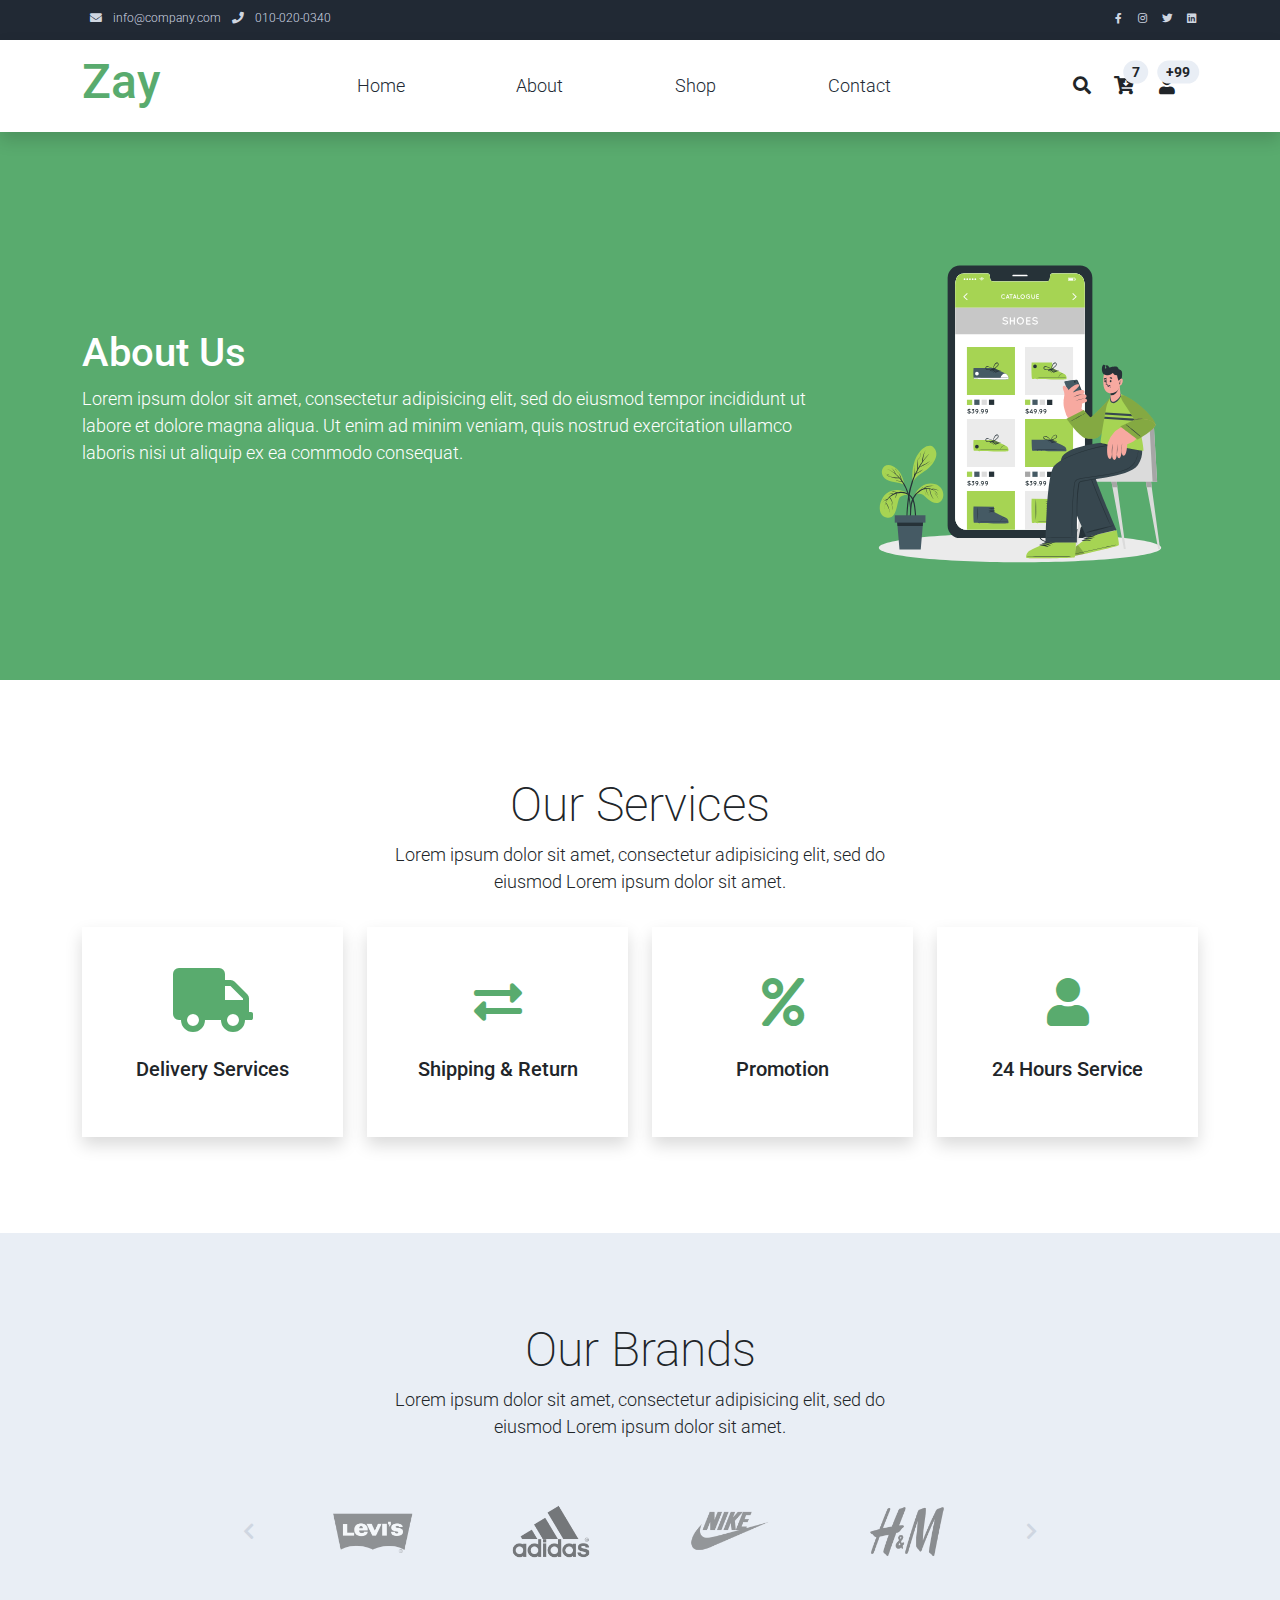
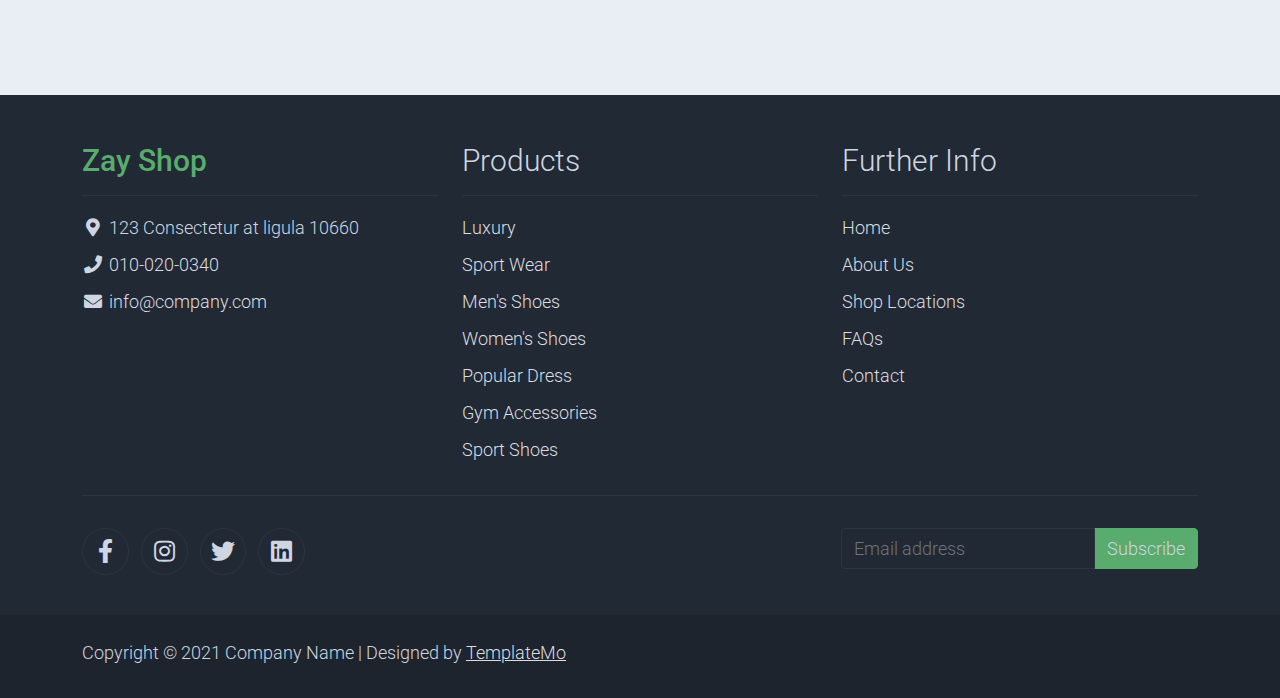
==== about.html @ 3b0a5063 "website" ====
<!DOCTYPE html>
<html lang="en">

<head>
    <title>Zay Shop - About Page</title>
    <meta charset="utf-8">
    <meta name="viewport" content="width=device-width, initial-scale=1">

    <link rel="apple-touch-icon" href="assets/img/apple-icon.png">
    <link rel="shortcut icon" type="image/x-icon" href="assets/img/favicon.ico">

    <link rel="stylesheet" href="assets/css/bootstrap.min.css">
    <link rel="stylesheet" href="assets/css/templatemo.css">
    <link rel="stylesheet" href="assets/css/custom.css">

    <!-- Load fonts style after rendering the layout styles -->
    <link rel="stylesheet" href="https://fonts.googleapis.com/css2?family=Roboto:wght@100;200;300;400;500;700;900&display=swap">
    <link rel="stylesheet" href="assets/css/fontawesome.min.css">
<!--
    
TemplateMo 559 Zay Shop

https://templatemo.com/tm-559-zay-shop

-->
</head>

<body>
    <!-- Start Top Nav -->
    <nav class="navbar navbar-expand-lg bg-dark navbar-light d-none d-lg-block" id="templatemo_nav_top">
        <div class="container text-light">
            <div class="w-100 d-flex justify-content-between">
                <div>
                    <i class="fa fa-envelope mx-2"></i>
                    <a class="navbar-sm-brand text-light text-decoration-none" href="mailto:info@company.com">info@company.com</a>
                    <i class="fa fa-phone mx-2"></i>
                    <a class="navbar-sm-brand text-light text-decoration-none" href="tel:010-020-0340">010-020-0340</a>
                </div>
                <div>
                    <a class="text-light" href="https://fb.com/templatemo" target="_blank" rel="sponsored"><i class="fab fa-facebook-f fa-sm fa-fw me-2"></i></a>
                    <a class="text-light" href="https://www.instagram.com/" target="_blank"><i class="fab fa-instagram fa-sm fa-fw me-2"></i></a>
                    <a class="text-light" href="https://twitter.com/" target="_blank"><i class="fab fa-twitter fa-sm fa-fw me-2"></i></a>
                    <a class="text-light" href="https://www.linkedin.com/" target="_blank"><i class="fab fa-linkedin fa-sm fa-fw"></i></a>
                </div>
            </div>
        </div>
    </nav>
    <!-- Close Top Nav -->


    <!-- Header -->
    <nav class="navbar navbar-expand-lg navbar-light shadow">
        <div class="container d-flex justify-content-between align-items-center">

            <a class="navbar-brand text-success logo h1 align-self-center" href="index.html">
                Zay
            </a>

            <button class="navbar-toggler border-0" type="button" data-bs-toggle="collapse" data-bs-target="#templatemo_main_nav" aria-controls="navbarSupportedContent" aria-expanded="false" aria-label="Toggle navigation">
                <span class="navbar-toggler-icon"></span>
            </button>

            <div class="align-self-center collapse navbar-collapse flex-fill  d-lg-flex justify-content-lg-between" id="templatemo_main_nav">
                <div class="flex-fill">
                    <ul class="nav navbar-nav d-flex justify-content-between mx-lg-auto">
                        <li class="nav-item">
                            <a class="nav-link" href="index.html">Home</a>
                        </li>
                        <li class="nav-item">
                            <a class="nav-link" href="about.html">About</a>
                        </li>
                        <li class="nav-item">
                            <a class="nav-link" href="shop.html">Shop</a>
                        </li>
                        <li class="nav-item">
                            <a class="nav-link" href="contact.html">Contact</a>
                        </li>
                    </ul>
                </div>
                <div class="navbar align-self-center d-flex">
                    <div class="d-lg-none flex-sm-fill mt-3 mb-4 col-7 col-sm-auto pr-3">
                        <div class="input-group">
                            <input type="text" class="form-control" id="inputMobileSearch" placeholder="Search ...">
                            <div class="input-group-text">
                                <i class="fa fa-fw fa-search"></i>
                            </div>
                        </div>
                    </div>
                    <a class="nav-icon d-none d-lg-inline" href="#" data-bs-toggle="modal" data-bs-target="#templatemo_search">
                        <i class="fa fa-fw fa-search text-dark mr-2"></i>
                    </a>
                    <a class="nav-icon position-relative text-decoration-none" href="#">
                        <i class="fa fa-fw fa-cart-arrow-down text-dark mr-1"></i>
                        <span class="position-absolute top-0 left-100 translate-middle badge rounded-pill bg-light text-dark">7</span>
                    </a>
                    <a class="nav-icon position-relative text-decoration-none" href="#">
                        <i class="fa fa-fw fa-user text-dark mr-3"></i>
                        <span class="position-absolute top-0 left-100 translate-middle badge rounded-pill bg-light text-dark">+99</span>
                    </a>
                </div>
            </div>

        </div>
    </nav>
    <!-- Close Header -->

    <!-- Modal -->
    <div class="modal fade bg-white" id="templatemo_search" tabindex="-1" role="dialog" aria-labelledby="exampleModalLabel" aria-hidden="true">
        <div class="modal-dialog modal-lg" role="document">
            <div class="w-100 pt-1 mb-5 text-right">
                <button type="button" class="btn-close" data-bs-dismiss="modal" aria-label="Close"></button>
            </div>
            <form action="" method="get" class="modal-content modal-body border-0 p-0">
                <div class="input-group mb-2">
                    <input type="text" class="form-control" id="inputModalSearch" name="q" placeholder="Search ...">
                    <button type="submit" class="input-group-text bg-success text-light">
                        <i class="fa fa-fw fa-search text-white"></i>
                    </button>
                </div>
            </form>
        </div>
    </div>



    <section class="bg-success py-5">
        <div class="container">
            <div class="row align-items-center py-5">
                <div class="col-md-8 text-white">
                    <h1>About Us</h1>
                    <p>
                        Lorem ipsum dolor sit amet, consectetur adipisicing elit, sed do eiusmod
                        tempor incididunt ut labore et dolore magna aliqua. Ut enim ad minim veniam,
                        quis nostrud exercitation ullamco laboris nisi ut aliquip ex ea commodo consequat.
                    </p>
                </div>
                <div class="col-md-4">
                    <img src="assets/img/about-hero.svg" alt="About Hero">
                </div>
            </div>
        </div>
    </section>
    <!-- Close Banner -->

    <!-- Start Section -->
    <section class="container py-5">
        <div class="row text-center pt-5 pb-3">
            <div class="col-lg-6 m-auto">
                <h1 class="h1">Our Services</h1>
                <p>
                    Lorem ipsum dolor sit amet, consectetur adipisicing elit, sed do eiusmod
                    Lorem ipsum dolor sit amet.
                </p>
            </div>
        </div>
        <div class="row">

            <div class="col-md-6 col-lg-3 pb-5">
                <div class="h-100 py-5 services-icon-wap shadow">
                    <div class="h1 text-success text-center"><i class="fa fa-truck fa-lg"></i></div>
                    <h2 class="h5 mt-4 text-center">Delivery Services</h2>
                </div>
            </div>

            <div class="col-md-6 col-lg-3 pb-5">
                <div class="h-100 py-5 services-icon-wap shadow">
                    <div class="h1 text-success text-center"><i class="fas fa-exchange-alt"></i></div>
                    <h2 class="h5 mt-4 text-center">Shipping & Return</h2>
                </div>
            </div>

            <div class="col-md-6 col-lg-3 pb-5">
                <div class="h-100 py-5 services-icon-wap shadow">
                    <div class="h1 text-success text-center"><i class="fa fa-percent"></i></div>
                    <h2 class="h5 mt-4 text-center">Promotion</h2>
                </div>
            </div>

            <div class="col-md-6 col-lg-3 pb-5">
                <div class="h-100 py-5 services-icon-wap shadow">
                    <div class="h1 text-success text-center"><i class="fa fa-user"></i></div>
                    <h2 class="h5 mt-4 text-center">24 Hours Service</h2>
                </div>
            </div>
        </div>
    </section>
    <!-- End Section -->

    <!-- Start Brands -->
    <section class="bg-light py-5">
        <div class="container my-4">
            <div class="row text-center py-3">
                <div class="col-lg-6 m-auto">
                    <h1 class="h1">Our Brands</h1>
                    <p>
                        Lorem ipsum dolor sit amet, consectetur adipisicing elit, sed do eiusmod
                        Lorem ipsum dolor sit amet.
                    </p>
                </div>
                <div class="col-lg-9 m-auto tempaltemo-carousel">
                    <div class="row d-flex flex-row">
                        <!--Controls-->
                        <div class="col-1 align-self-center">
                            <a class="h1" href="#templatemo-slide-brand" role="button" data-bs-slide="prev">
                                <i class="text-light fas fa-chevron-left"></i>
                            </a>
                        </div>
                        <!--End Controls-->

                        <!--Carousel Wrapper-->
                        <div class="col">
                            <div class="carousel slide carousel-multi-item pt-2 pt-md-0" id="templatemo-slide-brand" data-bs-ride="carousel">
                                <!--Slides-->
                                <div class="carousel-inner product-links-wap" role="listbox">

                                    <!--First slide-->
                                    <div class="carousel-item active">
                                        <div class="row">
                                            <div class="col-3 p-md-5">
                                                <a href="#"><img class="img-fluid brand-img" src="assets/img/brand_01.png" alt="Brand Logo"></a>
                                            </div>
                                            <div class="col-3 p-md-5">
                                                <a href="#"><img class="img-fluid brand-img" src="assets/img/brand_02.png" alt="Brand Logo"></a>
                                            </div>
                                            <div class="col-3 p-md-5">
                                                <a href="#"><img class="img-fluid brand-img" src="assets/img/brand_03.png" alt="Brand Logo"></a>
                                            </div>
                                            <div class="col-3 p-md-5">
                                                <a href="#"><img class="img-fluid brand-img" src="assets/img/brand_04.png" alt="Brand Logo"></a>
                                            </div>
                                        </div>
                                    </div>
                                    <!--End First slide-->

                                    <!--Second slide-->
                                    <div class="carousel-item">
                                        <div class="row">
                                            <div class="col-3 p-md-5">
                                                <a href="#"><img class="img-fluid brand-img" src="assets/img/brand_01.png" alt="Brand Logo"></a>
                                            </div>
                                            <div class="col-3 p-md-5">
                                                <a href="#"><img class="img-fluid brand-img" src="assets/img/brand_02.png" alt="Brand Logo"></a>
                                            </div>
                                            <div class="col-3 p-md-5">
                                                <a href="#"><img class="img-fluid brand-img" src="assets/img/brand_03.png" alt="Brand Logo"></a>
                                            </div>
                                            <div class="col-3 p-md-5">
                                                <a href="#"><img class="img-fluid brand-img" src="assets/img/brand_04.png" alt="Brand Logo"></a>
                                            </div>
                                        </div>
                                    </div>
                                    <!--End Second slide-->

                                    <!--Third slide-->
                                    <div class="carousel-item">
                                        <div class="row">
                                            <div class="col-3 p-md-5">
                                                <a href="#"><img class="img-fluid brand-img" src="assets/img/brand_01.png" alt="Brand Logo"></a>
                                            </div>
                                            <div class="col-3 p-md-5">
                                                <a href="#"><img class="img-fluid brand-img" src="assets/img/brand_02.png" alt="Brand Logo"></a>
                                            </div>
                                            <div class="col-3 p-md-5">
                                                <a href="#"><img class="img-fluid brand-img" src="assets/img/brand_03.png" alt="Brand Logo"></a>
                                            </div>
                                            <div class="col-3 p-md-5">
                                                <a href="#"><img class="img-fluid brand-img" src="assets/img/brand_04.png" alt="Brand Logo"></a>
                                            </div>
                                        </div>
                                    </div>
                                    <!--End Third slide-->

                                </div>
                                <!--End Slides-->
                            </div>
                        </div>
                        <!--End Carousel Wrapper-->

                        <!--Controls-->
                        <div class="col-1 align-self-center">
                            <a class="h1" href="#templatemo-slide-brand" role="button" data-bs-slide="next">
                                <i class="text-light fas fa-chevron-right"></i>
                            </a>
                        </div>
                        <!--End Controls-->
                    </div>
                </div>
            </div>
        </div>
    </section>
    <!--End Brands-->


    <!-- Start Footer -->
    <footer class="bg-dark" id="tempaltemo_footer">
        <div class="container">
            <div class="row">

                <div class="col-md-4 pt-5">
                    <h2 class="h2 text-success border-bottom pb-3 border-light logo">Zay Shop</h2>
                    <ul class="list-unstyled text-light footer-link-list">
                        <li>
                            <i class="fas fa-map-marker-alt fa-fw"></i>
                            123 Consectetur at ligula 10660
                        </li>
                        <li>
                            <i class="fa fa-phone fa-fw"></i>
                            <a class="text-decoration-none" href="tel:010-020-0340">010-020-0340</a>
                        </li>
                        <li>
                            <i class="fa fa-envelope fa-fw"></i>
                            <a class="text-decoration-none" href="mailto:info@company.com">info@company.com</a>
                        </li>
                    </ul>
                </div>

                <div class="col-md-4 pt-5">
                    <h2 class="h2 text-light border-bottom pb-3 border-light">Products</h2>
                    <ul class="list-unstyled text-light footer-link-list">
                        <li><a class="text-decoration-none" href="#">Luxury</a></li>
                        <li><a class="text-decoration-none" href="#">Sport Wear</a></li>
                        <li><a class="text-decoration-none" href="#">Men's Shoes</a></li>
                        <li><a class="text-decoration-none" href="#">Women's Shoes</a></li>
                        <li><a class="text-decoration-none" href="#">Popular Dress</a></li>
                        <li><a class="text-decoration-none" href="#">Gym Accessories</a></li>
                        <li><a class="text-decoration-none" href="#">Sport Shoes</a></li>
                    </ul>
                </div>

                <div class="col-md-4 pt-5">
                    <h2 class="h2 text-light border-bottom pb-3 border-light">Further Info</h2>
                    <ul class="list-unstyled text-light footer-link-list">
                        <li><a class="text-decoration-none" href="#">Home</a></li>
                        <li><a class="text-decoration-none" href="#">About Us</a></li>
                        <li><a class="text-decoration-none" href="#">Shop Locations</a></li>
                        <li><a class="text-decoration-none" href="#">FAQs</a></li>
                        <li><a class="text-decoration-none" href="#">Contact</a></li>
                    </ul>
                </div>

            </div>

            <div class="row text-light mb-4">
                <div class="col-12 mb-3">
                    <div class="w-100 my-3 border-top border-light"></div>
                </div>
                <div class="col-auto me-auto">
                    <ul class="list-inline text-left footer-icons">
                        <li class="list-inline-item border border-light rounded-circle text-center">
                            <a rel="nofollow" class="text-light text-decoration-none" target="_blank" href="http://fb.com/templatemo"><i class="fab fa-facebook-f fa-lg fa-fw"></i></a>
                        </li>
                        <li class="list-inline-item border border-light rounded-circle text-center">
                            <a class="text-light text-decoration-none" target="_blank" href="https://www.instagram.com/"><i class="fab fa-instagram fa-lg fa-fw"></i></a>
                        </li>
                        <li class="list-inline-item border border-light rounded-circle text-center">
                            <a class="text-light text-decoration-none" target="_blank" href="https://twitter.com/"><i class="fab fa-twitter fa-lg fa-fw"></i></a>
                        </li>
                        <li class="list-inline-item border border-light rounded-circle text-center">
                            <a class="text-light text-decoration-none" target="_blank" href="https://www.linkedin.com/"><i class="fab fa-linkedin fa-lg fa-fw"></i></a>
                        </li>
                    </ul>
                </div>
                <div class="col-auto">
                    <label class="sr-only" for="subscribeEmail">Email address</label>
                    <div class="input-group mb-2">
                        <input type="text" class="form-control bg-dark border-light" id="subscribeEmail" placeholder="Email address">
                        <div class="input-group-text btn-success text-light">Subscribe</div>
                    </div>
                </div>
            </div>
        </div>

        <div class="w-100 bg-black py-3">
            <div class="container">
                <div class="row pt-2">
                    <div class="col-12">
                        <p class="text-left text-light">
                            Copyright &copy; 2021 Company Name 
                            | Designed by <a rel="sponsored" href="https://templatemo.com/page/1" target="_blank">TemplateMo</a>
                        </p>
                    </div>
                </div>
            </div>
        </div>

    </footer>
    <!-- End Footer -->

    <!-- Start Script -->
    <script src="assets/js/jquery-1.11.0.min.js"></script>
    <script src="assets/js/jquery-migrate-1.2.1.min.js"></script>
    <script src="assets/js/bootstrap.bundle.min.js"></script>
    <script src="assets/js/templatemo.js"></script>
    <script src="assets/js/custom.js"></script>
    <!-- End Script -->
</body>

</html>
---- assets/css/templatemo.css ----
/*

TemplateMo 559 Zay Shop

https://templatemo.com/tm-559-zay-shop

---------------------------------------------
Table of contents
------------------------------------------------
1. Typography
2. General
3. Nav
4. Hero Carousel
5. Accordion
6. Shop
7. Product
8. Carousel Hero
9. Carousel Brand
10. Services
11. Contact map
12. Footer
13. Small devices (landscape phones, 576px and up)
14. Medium devices (tablets, 768px and up)
15. Large devices (desktops, 992px and up)
16. Extra large devices (large desktops, 1200px and up)
--------------------------------------------- */




/* Typography */
body, ul, li, p, a, label, input, div {
  font-family: 'Roboto', sans-serif;
  font-size: 18px !important;
  font-weight: 300 !important;
}
.h1 {
  font-family: 'Roboto', sans-serif;
  font-size: 48px !important;
  font-weight: 200 !important;
}
.h2 {
  font-family: 'Roboto', sans-serif;
  font-size: 30px !important;
  font-weight: 300;
}
.h3 {
  font-family: 'Roboto', sans-serif;
  font-size: 22px !important;
}
/* General */
.logo { font-weight: 500 !important;}
.text-warning {  color: #ede861 !important;}
.text-muted { color: #bcbcbc !important;}
.text-success { color: #59ab6e !important;}
.text-light { color: #cfd6e1 !important;}
.bg-dark { background-color: #212934 !important;}
.bg-light { background-color: #e9eef5 !important;}
.bg-black { background-color: #1d242d !important;}
.bg-success { background-color: #59ab6e !important;}
.btn-success {
  background-color: #59ab6e !important;
  border-color: #56ae6c !important;
}
.pagination .page-link:hover {color: #000;}
.pagination .page-link:hover, .pagination .page-link.active {
  background-color: #69bb7e;
  color: #fff;
}
/* Nav */
#templatemo_nav_top { min-height: 40px;}
#templatemo_nav_top * { font-size: .9em !important;}
#templatemo_main_nav a { color: #212934;}
#templatemo_main_nav a:hover { color: #69bb7e;}
#templatemo_main_nav .navbar .nav-icon { margin-right: 20px;}

/* Hero Carousel */
#template-mo-zay-hero-carousel { background: #efefef !important;}
/* Accordion */
.templatemo-accordion a { color: #000;}
.templatemo-accordion a:hover { color: #333d4a;}
/* Shop */
.shop-top-menu a:hover { color: #69bb7e !important;}
/* Product */
.product-wap { box-shadow: 0px 5px 10px 0px rgba(0, 0, 0, 0.10);}
.product-wap .product-color-dot.color-dot-red { background:#f71515;}
.product-wap .product-color-dot.color-dot-blue { background:#6db4fe;}
.product-wap .product-color-dot.color-dot-black { background:#000000;}
.product-wap .product-color-dot.color-dot-light { background:#e0e0e0;}
.product-wap .product-color-dot.color-dot-green { background:#0bff7e;}
.card.product-wap .card .product-overlay {
  background: rgba(0,0,0,.2);
  visibility: hidden;
  opacity: 0;
  transition: .3s;
}
.card.product-wap:hover .card .product-overlay {
  visibility: visible;
  opacity: 1;
}
.card.product-wap a { color: #000;}
#carousel-related-product .slick-slide:focus { outline: none !important;}
#carousel-related-product .slick-dots li button:before {
  font-size: 15px;
  margin-top: 20px;
}
/* Brand */
.brand-img {
  filter: grayscale(100%);
  opacity: 0.5;
  transition: .5s;
}
.brand-img:hover {
  filter: grayscale(0%);
  opacity: 1;
}
/* Carousel Hero */
#template-mo-zay-hero-carousel .carousel-indicators li {
  margin-top: -50px;
  background-color: #59ab6e;
}
#template-mo-zay-hero-carousel .carousel-control-next i,
#template-mo-zay-hero-carousel .carousel-control-prev i {
  color: #59ab6e !important;
  font-size: 2.8em !important;
}
/* Carousel Brand */
.tempaltemo-carousel .h1 {
  font-size: .5em !important;
  color: #000 !important;
}
/* Services */
.services-icon-wap {transition: .3s;}
.services-icon-wap:hover, .services-icon-wap:hover i {color: #fff;}
.services-icon-wap:hover {background: #69bb7e;}
/* Contact map */
.leaflet-control a, .leaflet-control { font-size: 10px !important;}
.form-control { border: 1px solid #e8e8e8;}
/* Footer */
#tempaltemo_footer a { color: #dcdde1;}
#tempaltemo_footer a:hover { color: #68bb7d;}
#tempaltemo_footer ul.footer-link-list li { padding-top: 10px;}
#tempaltemo_footer ul.footer-icons li {
  width: 2.6em;
  height: 2.6em;
  line-height: 2.6em;
}
#tempaltemo_footer ul.footer-icons li:hover {
  background-color: #cfd6e1;
  transition: .5s;
}
#tempaltemo_footer ul.footer-icons li:hover i {
  color: #212934;
  transition: .5s;
}
#tempaltemo_footer .border-light { border-color: #2d343f !important;}
/*
// Extra small devices (portrait phones, less than 576px)
// No media query since this is the default in Bootstrap
*/
/* Small devices (landscape phones, 576px and up)*/
.product-wap .h3, .product-wap li, .product-wap i, .product-wap p {
  font-size: 12px !important;
}
.product-wap .product-color-dot {
  width: 6px;
  height: 6px;
}

@media (min-width: 576px) {
  .tempaltemo-carousel .h1 { font-size: 1em !important;}
}

/*// Medium devices (tablets, 768px and up)*/
@media (min-width: 768px) {
  #templatemo_main_nav .navbar-nav {max-width: 450px;}
 }

/* Large devices (desktops, 992px and up)*/
@media (min-width: 992px) {
  #templatemo_main_nav .navbar-nav {max-width: 550px;}
  #template-mo-zay-hero-carousel .carousel-item {min-height: 30rem !important;}
  .product-wap .h3, .product-wap li, .product-wap i, .product-wap p {font-size: 18px !important;}
  .product-wap .product-color-dot {
    width: 12px;
    height: 12px;
  }
}

/* Extra large devices (large desktops, 1200px and up)*/
@media (min-width: 1200px) {}
---- assets/css/custom.css ----
/*
Custom Css
*/
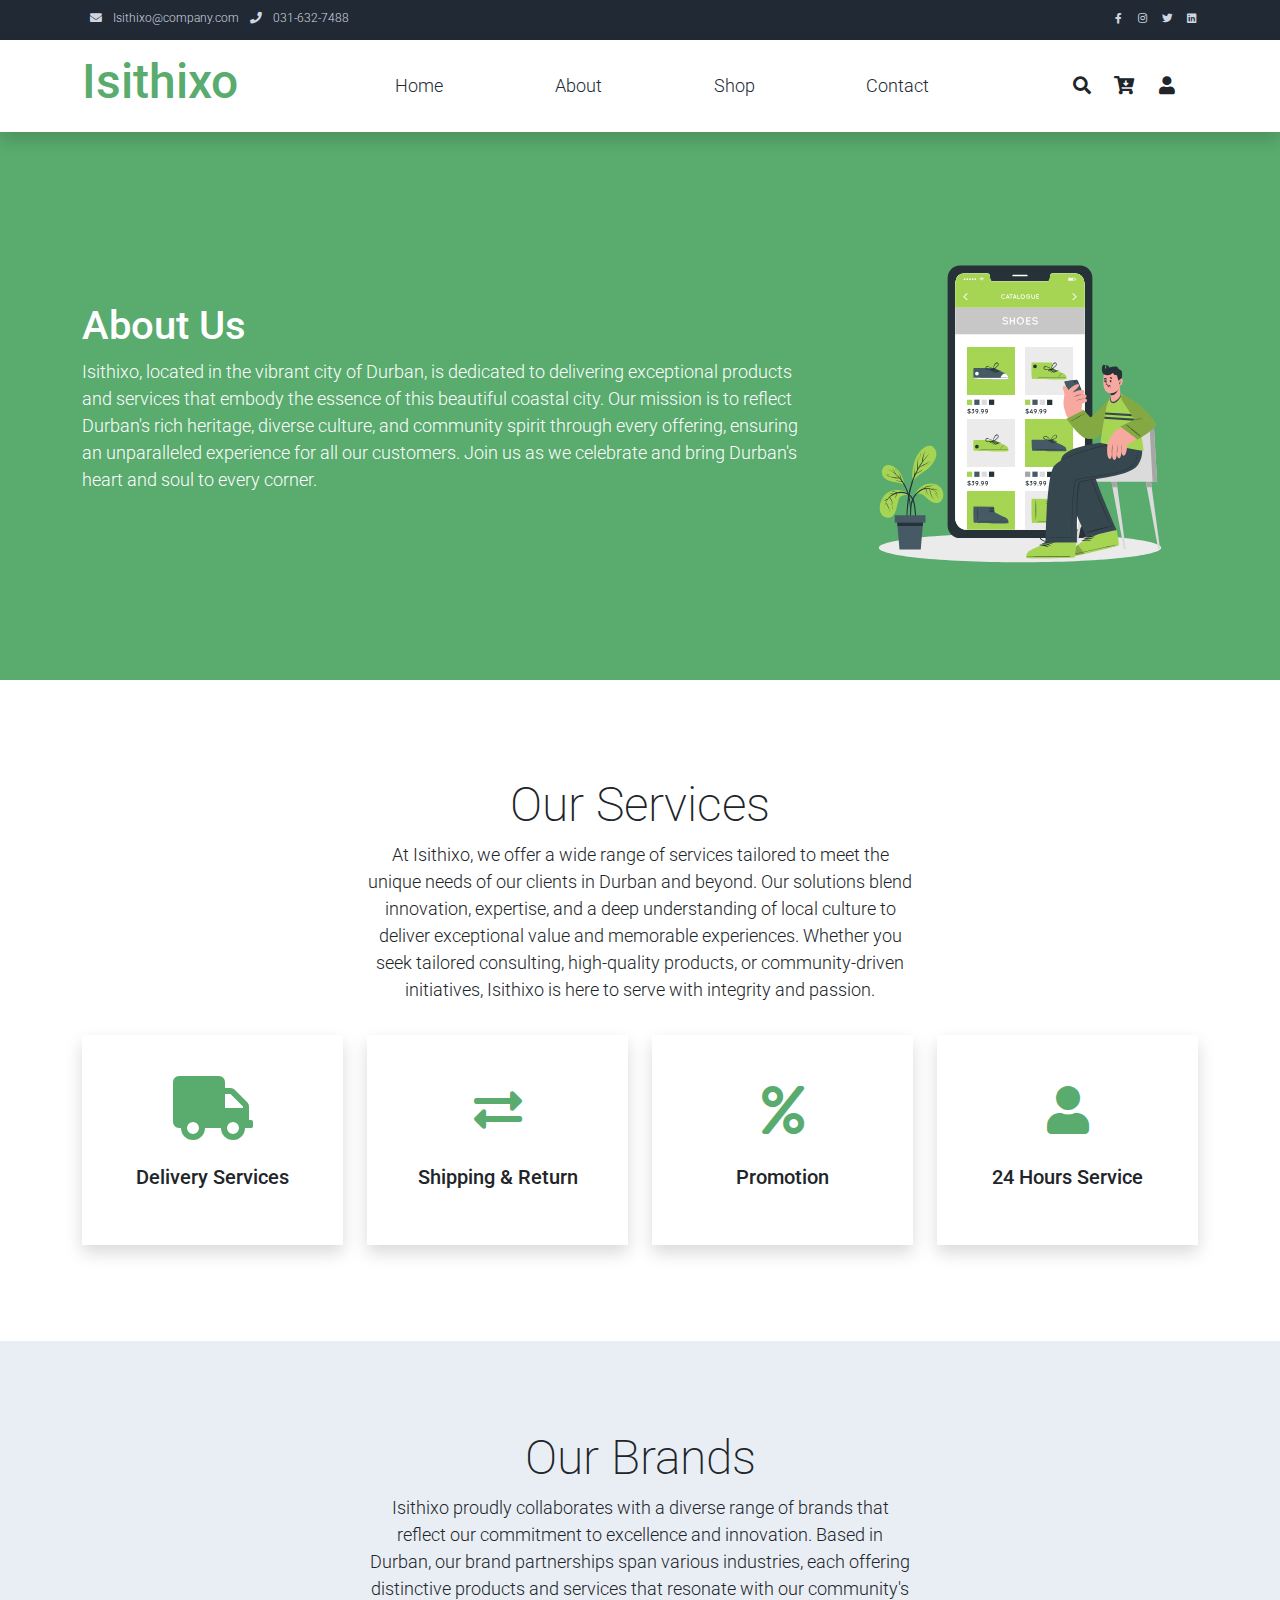
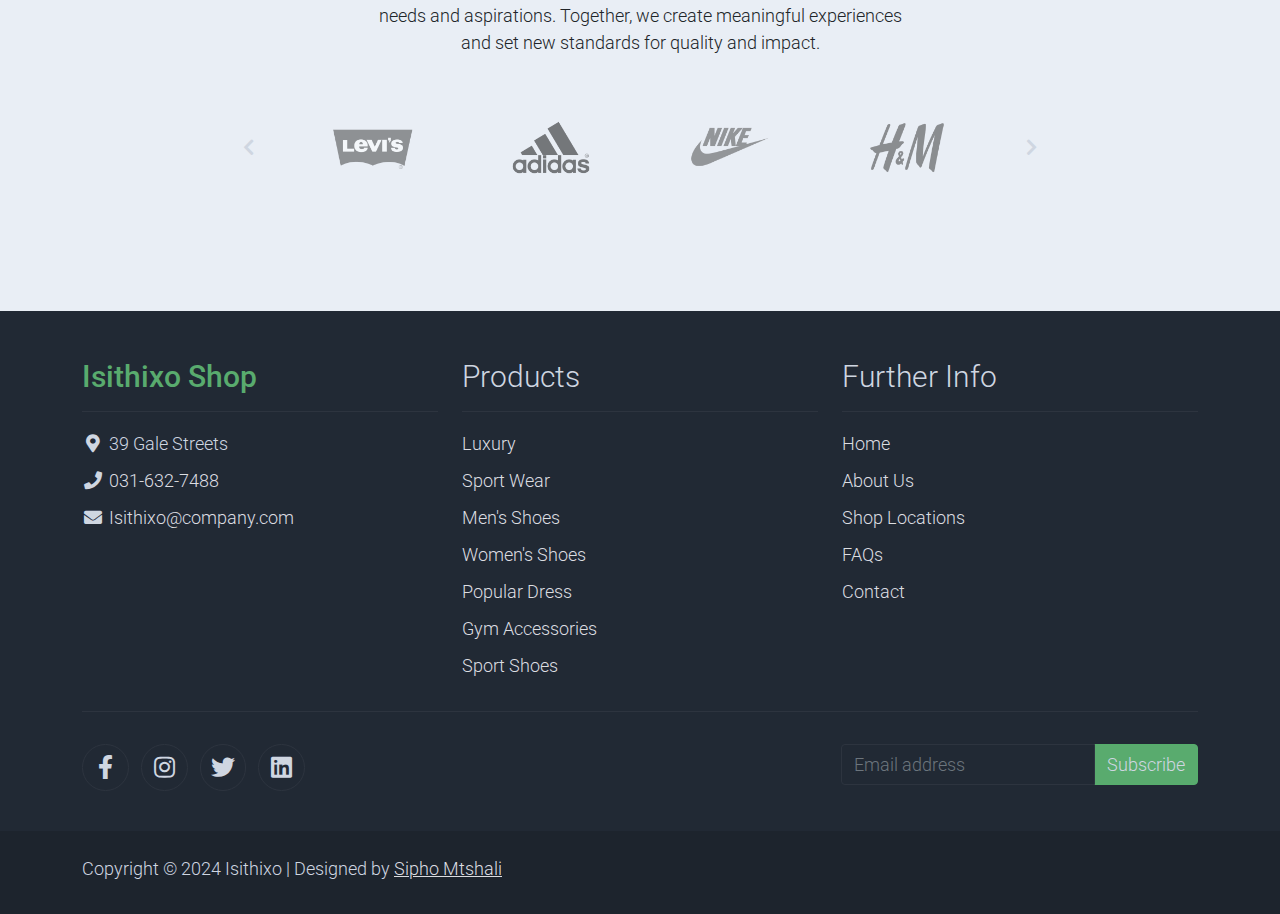
==== commit 32b3a5f0: "CHANGES" ====
--- a/about.html
+++ b/about.html
@@ -2,7 +2,7 @@
 <html lang="en">
 
 <head>
-    <title>Zay Shop - About Page</title>
+    <title>Isithixo Shop - About Page</title>
     <meta charset="utf-8">
     <meta name="viewport" content="width=device-width, initial-scale=1">
 
@@ -16,13 +16,7 @@
     <!-- Load fonts style after rendering the layout styles -->
     <link rel="stylesheet" href="https://fonts.googleapis.com/css2?family=Roboto:wght@100;200;300;400;500;700;900&display=swap">
     <link rel="stylesheet" href="assets/css/fontawesome.min.css">
-<!--
-    
-TemplateMo 559 Zay Shop
-
-https://templatemo.com/tm-559-zay-shop
-
--->
+
 </head>
 
 <body>
@@ -32,9 +26,9 @@
             <div class="w-100 d-flex justify-content-between">
                 <div>
                     <i class="fa fa-envelope mx-2"></i>
-                    <a class="navbar-sm-brand text-light text-decoration-none" href="mailto:info@company.com">info@company.com</a>
+                    <a class="navbar-sm-brand text-light text-decoration-none" href="mailto:Isithixo@company.com">Isithixo@company.com</a>
                     <i class="fa fa-phone mx-2"></i>
-                    <a class="navbar-sm-brand text-light text-decoration-none" href="tel:010-020-0340">010-020-0340</a>
+                    <a class="navbar-sm-brand text-light text-decoration-none" href="tel:031-632-7488">031-632-7488</a>
                 </div>
                 <div>
                     <a class="text-light" href="https://fb.com/templatemo" target="_blank" rel="sponsored"><i class="fab fa-facebook-f fa-sm fa-fw me-2"></i></a>
@@ -53,7 +47,7 @@
         <div class="container d-flex justify-content-between align-items-center">
 
             <a class="navbar-brand text-success logo h1 align-self-center" href="index.html">
-                Zay
+                Isithixo
             </a>
 
             <button class="navbar-toggler border-0" type="button" data-bs-toggle="collapse" data-bs-target="#templatemo_main_nav" aria-controls="navbarSupportedContent" aria-expanded="false" aria-label="Toggle navigation">
@@ -91,11 +85,11 @@
                     </a>
                     <a class="nav-icon position-relative text-decoration-none" href="#">
                         <i class="fa fa-fw fa-cart-arrow-down text-dark mr-1"></i>
-                        <span class="position-absolute top-0 left-100 translate-middle badge rounded-pill bg-light text-dark">7</span>
+                        <span class="position-absolute top-0 left-100 translate-middle badge rounded-pill bg-light text-dark"></span>
                     </a>
                     <a class="nav-icon position-relative text-decoration-none" href="#">
                         <i class="fa fa-fw fa-user text-dark mr-3"></i>
-                        <span class="position-absolute top-0 left-100 translate-middle badge rounded-pill bg-light text-dark">+99</span>
+                        <span class="position-absolute top-0 left-100 translate-middle badge rounded-pill bg-light text-dark"></span>
                     </a>
                 </div>
             </div>
@@ -129,9 +123,7 @@
                 <div class="col-md-8 text-white">
                     <h1>About Us</h1>
                     <p>
-                        Lorem ipsum dolor sit amet, consectetur adipisicing elit, sed do eiusmod
-                        tempor incididunt ut labore et dolore magna aliqua. Ut enim ad minim veniam,
-                        quis nostrud exercitation ullamco laboris nisi ut aliquip ex ea commodo consequat.
+                        Isithixo, located in the vibrant city of Durban, is dedicated to delivering exceptional products and services that embody the essence of this beautiful coastal city. Our mission is to reflect Durban's rich heritage, diverse culture, and community spirit through every offering, ensuring an unparalleled experience for all our customers. Join us as we celebrate and bring Durban's heart and soul to every corner.
                     </p>
                 </div>
                 <div class="col-md-4">
@@ -148,8 +140,7 @@
             <div class="col-lg-6 m-auto">
                 <h1 class="h1">Our Services</h1>
                 <p>
-                    Lorem ipsum dolor sit amet, consectetur adipisicing elit, sed do eiusmod
-                    Lorem ipsum dolor sit amet.
+                    At Isithixo, we offer a wide range of services tailored to meet the unique needs of our clients in Durban and beyond. Our solutions blend innovation, expertise, and a deep understanding of local culture to deliver exceptional value and memorable experiences. Whether you seek tailored consulting, high-quality products, or community-driven initiatives, Isithixo is here to serve with integrity and passion.
                 </p>
             </div>
         </div>
@@ -193,8 +184,7 @@
                 <div class="col-lg-6 m-auto">
                     <h1 class="h1">Our Brands</h1>
                     <p>
-                        Lorem ipsum dolor sit amet, consectetur adipisicing elit, sed do eiusmod
-                        Lorem ipsum dolor sit amet.
+                        Isithixo proudly collaborates with a diverse range of brands that reflect our commitment to excellence and innovation. Based in Durban, our brand partnerships span various industries, each offering distinctive products and services that resonate with our community's needs and aspirations. Together, we create meaningful experiences and set new standards for quality and impact.
                     </p>
                 </div>
                 <div class="col-lg-9 m-auto tempaltemo-carousel">
@@ -297,19 +287,19 @@
             <div class="row">
 
                 <div class="col-md-4 pt-5">
-                    <h2 class="h2 text-success border-bottom pb-3 border-light logo">Zay Shop</h2>
+                    <h2 class="h2 text-success border-bottom pb-3 border-light logo">Isithixo Shop</h2>
                     <ul class="list-unstyled text-light footer-link-list">
                         <li>
                             <i class="fas fa-map-marker-alt fa-fw"></i>
-                            123 Consectetur at ligula 10660
+                            39 Gale Streets
                         </li>
                         <li>
                             <i class="fa fa-phone fa-fw"></i>
-                            <a class="text-decoration-none" href="tel:010-020-0340">010-020-0340</a>
+                            <a class="text-decoration-none" href="tel:031-632-7488">031-632-7488</a>
                         </li>
                         <li>
                             <i class="fa fa-envelope fa-fw"></i>
-                            <a class="text-decoration-none" href="mailto:info@company.com">info@company.com</a>
+                            <a class="text-decoration-none" href="mailto:Isithixo@company.com">Isithixo@company.com</a>
                         </li>
                     </ul>
                 </div>
@@ -330,11 +320,11 @@
                 <div class="col-md-4 pt-5">
                     <h2 class="h2 text-light border-bottom pb-3 border-light">Further Info</h2>
                     <ul class="list-unstyled text-light footer-link-list">
-                        <li><a class="text-decoration-none" href="#">Home</a></li>
-                        <li><a class="text-decoration-none" href="#">About Us</a></li>
+                        <li><a class="text-decoration-none" href="index.html">Home</a></li>
+                        <li><a class="text-decoration-none" href="about.html">About Us</a></li>
                         <li><a class="text-decoration-none" href="#">Shop Locations</a></li>
                         <li><a class="text-decoration-none" href="#">FAQs</a></li>
-                        <li><a class="text-decoration-none" href="#">Contact</a></li>
+                        <li><a class="text-decoration-none" href="contact.html">Contact</a></li>
                     </ul>
                 </div>
 
@@ -375,8 +365,8 @@
                 <div class="row pt-2">
                     <div class="col-12">
                         <p class="text-left text-light">
-                            Copyright &copy; 2021 Company Name 
-                            | Designed by <a rel="sponsored" href="https://templatemo.com/page/1" target="_blank">TemplateMo</a>
+                            Copyright &copy; 2024 Isithixo
+                            | Designed by <a rel="sponsored" href="https://sipho-mtshalis-portfolio.netlify.app/" target="_blank">Sipho Mtshali</a>
                         </p>
                     </div>
                 </div>
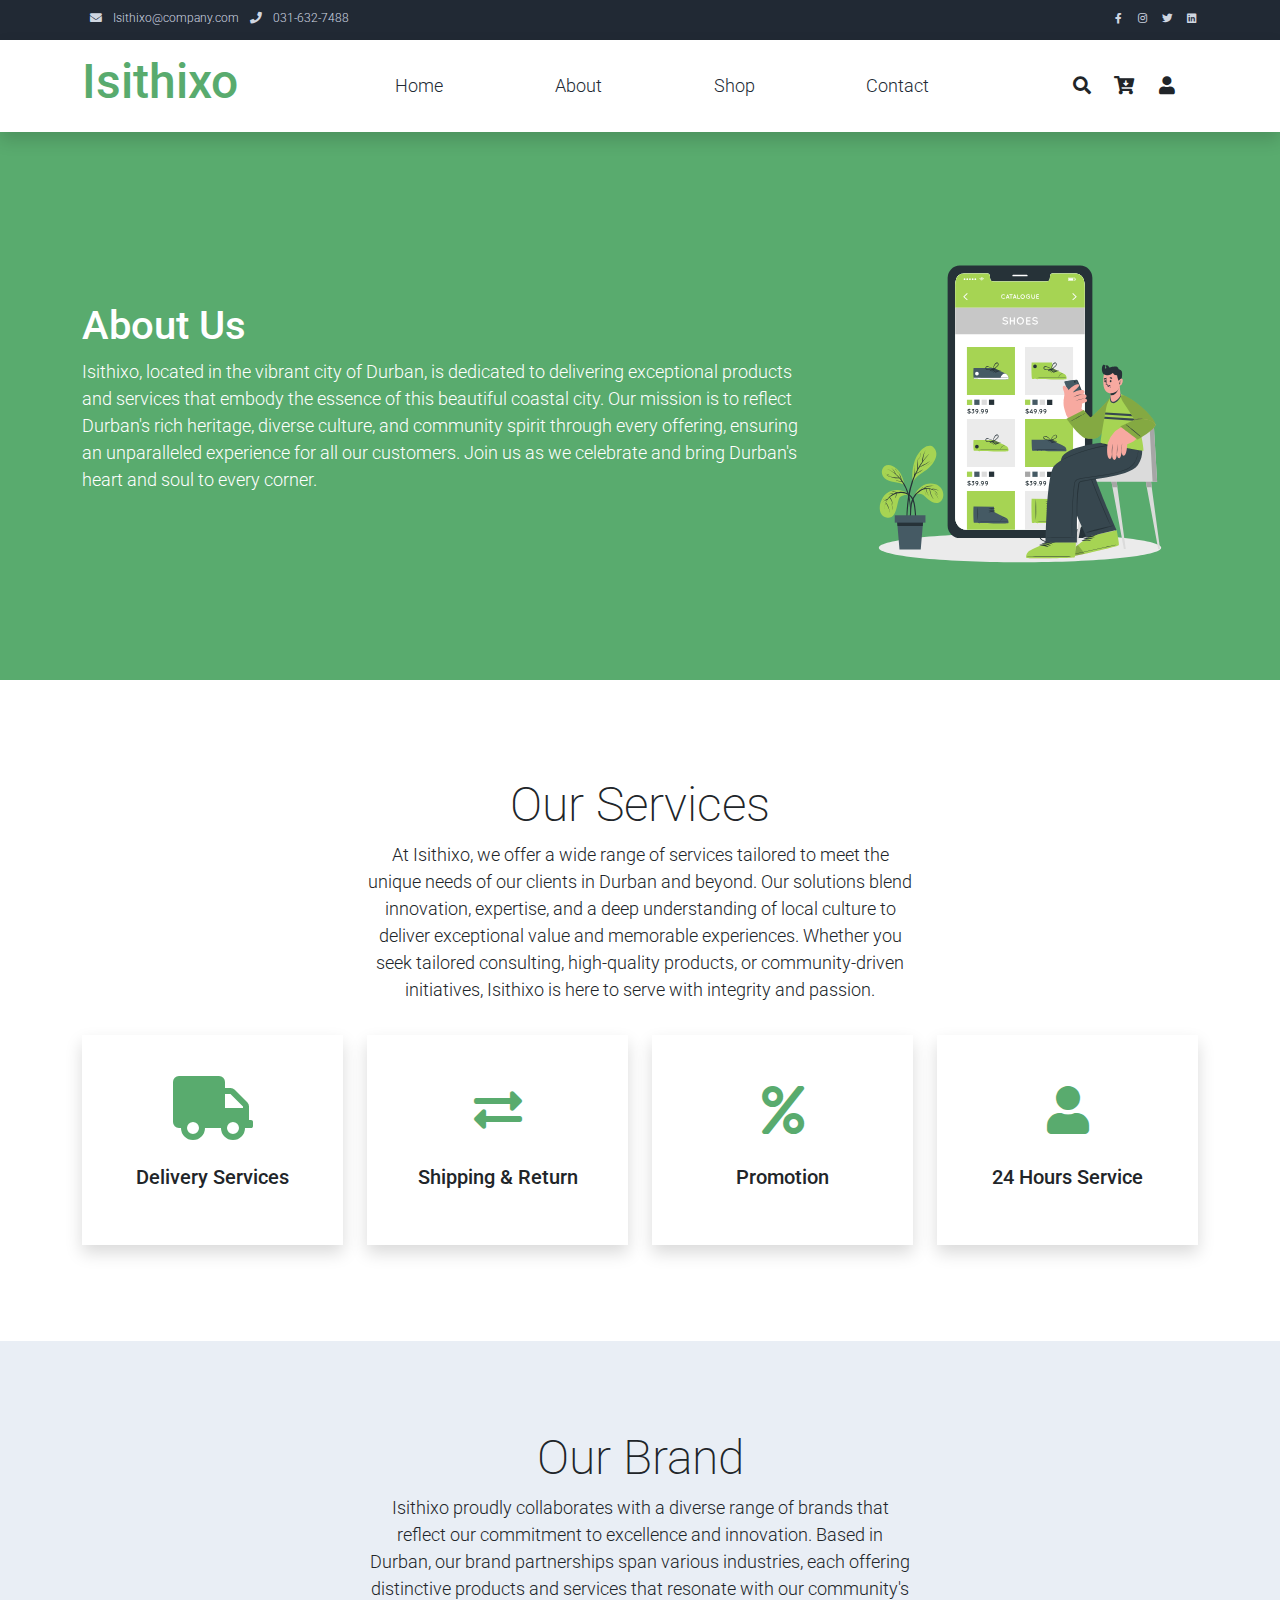
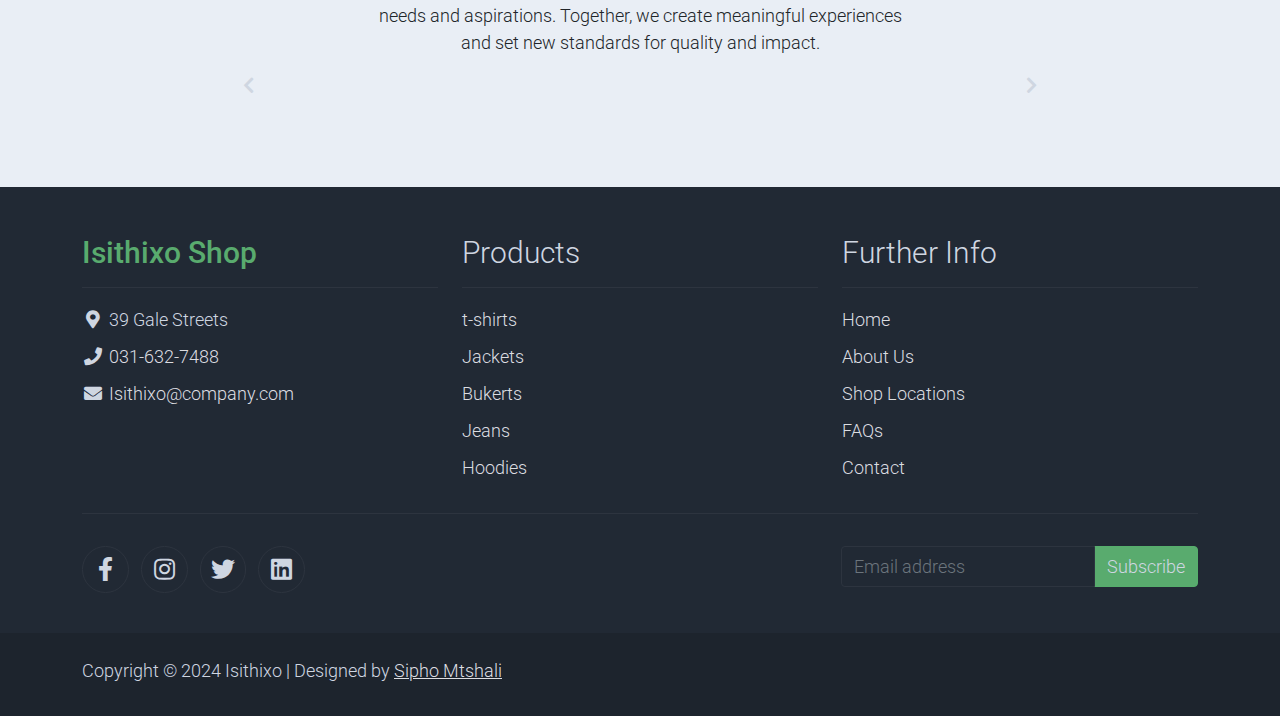
==== commit 1f1e3b8e: "new changes" ====
--- a/about.html
+++ b/about.html
@@ -31,7 +31,7 @@
                     <a class="navbar-sm-brand text-light text-decoration-none" href="tel:031-632-7488">031-632-7488</a>
                 </div>
                 <div>
-                    <a class="text-light" href="https://fb.com/templatemo" target="_blank" rel="sponsored"><i class="fab fa-facebook-f fa-sm fa-fw me-2"></i></a>
+                    <a class="text-light" href="#" target="_blank" rel="sponsored"><i class="fab fa-facebook-f fa-sm fa-fw me-2"></i></a>
                     <a class="text-light" href="https://www.instagram.com/" target="_blank"><i class="fab fa-instagram fa-sm fa-fw me-2"></i></a>
                     <a class="text-light" href="https://twitter.com/" target="_blank"><i class="fab fa-twitter fa-sm fa-fw me-2"></i></a>
                     <a class="text-light" href="https://www.linkedin.com/" target="_blank"><i class="fab fa-linkedin fa-sm fa-fw"></i></a>
@@ -182,7 +182,7 @@
         <div class="container my-4">
             <div class="row text-center py-3">
                 <div class="col-lg-6 m-auto">
-                    <h1 class="h1">Our Brands</h1>
+                    <h1 class="h1">Our Brand</h1>
                     <p>
                         Isithixo proudly collaborates with a diverse range of brands that reflect our commitment to excellence and innovation. Based in Durban, our brand partnerships span various industries, each offering distinctive products and services that resonate with our community's needs and aspirations. Together, we create meaningful experiences and set new standards for quality and impact.
                     </p>
@@ -201,10 +201,10 @@
                         <div class="col">
                             <div class="carousel slide carousel-multi-item pt-2 pt-md-0" id="templatemo-slide-brand" data-bs-ride="carousel">
                                 <!--Slides-->
-                                <div class="carousel-inner product-links-wap" role="listbox">
+                                <!-- <div class="carousel-inner product-links-wap" role="listbox"> -->
 
                                     <!--First slide-->
-                                    <div class="carousel-item active">
+                                    <!-- <div class="carousel-item active">
                                         <div class="row">
                                             <div class="col-3 p-md-5">
                                                 <a href="#"><img class="img-fluid brand-img" src="assets/img/brand_01.png" alt="Brand Logo"></a>
@@ -219,11 +219,11 @@
                                                 <a href="#"><img class="img-fluid brand-img" src="assets/img/brand_04.png" alt="Brand Logo"></a>
                                             </div>
                                         </div>
-                                    </div>
+                                    </div> -->
                                     <!--End First slide-->
 
                                     <!--Second slide-->
-                                    <div class="carousel-item">
+                                    <!-- <div class="carousel-item">
                                         <div class="row">
                                             <div class="col-3 p-md-5">
                                                 <a href="#"><img class="img-fluid brand-img" src="assets/img/brand_01.png" alt="Brand Logo"></a>
@@ -238,11 +238,11 @@
                                                 <a href="#"><img class="img-fluid brand-img" src="assets/img/brand_04.png" alt="Brand Logo"></a>
                                             </div>
                                         </div>
-                                    </div>
+                                    </div> -->
                                     <!--End Second slide-->
 
                                     <!--Third slide-->
-                                    <div class="carousel-item">
+                                    <!-- <div class="carousel-item">
                                         <div class="row">
                                             <div class="col-3 p-md-5">
                                                 <a href="#"><img class="img-fluid brand-img" src="assets/img/brand_01.png" alt="Brand Logo"></a>
@@ -257,10 +257,10 @@
                                                 <a href="#"><img class="img-fluid brand-img" src="assets/img/brand_04.png" alt="Brand Logo"></a>
                                             </div>
                                         </div>
-                                    </div>
+                                    </div> -->
                                     <!--End Third slide-->
 
-                                </div>
+                                <!-- </div> -->
                                 <!--End Slides-->
                             </div>
                         </div>
@@ -307,13 +307,11 @@
                 <div class="col-md-4 pt-5">
                     <h2 class="h2 text-light border-bottom pb-3 border-light">Products</h2>
                     <ul class="list-unstyled text-light footer-link-list">
-                        <li><a class="text-decoration-none" href="#">Luxury</a></li>
-                        <li><a class="text-decoration-none" href="#">Sport Wear</a></li>
-                        <li><a class="text-decoration-none" href="#">Men's Shoes</a></li>
-                        <li><a class="text-decoration-none" href="#">Women's Shoes</a></li>
-                        <li><a class="text-decoration-none" href="#">Popular Dress</a></li>
-                        <li><a class="text-decoration-none" href="#">Gym Accessories</a></li>
-                        <li><a class="text-decoration-none" href="#">Sport Shoes</a></li>
+                        <li><a class="text-decoration-none" href="#">t-shirts</a></li>
+                        <li><a class="text-decoration-none" href="#">Jackets</a></li>
+                        <li><a class="text-decoration-none" href="#">Bukerts</a></li>
+                        <li><a class="text-decoration-none" href="#">Jeans</a></li>
+                        <li><a class="text-decoration-none" href="#">Hoodies</a></li>
                     </ul>
                 </div>
 
